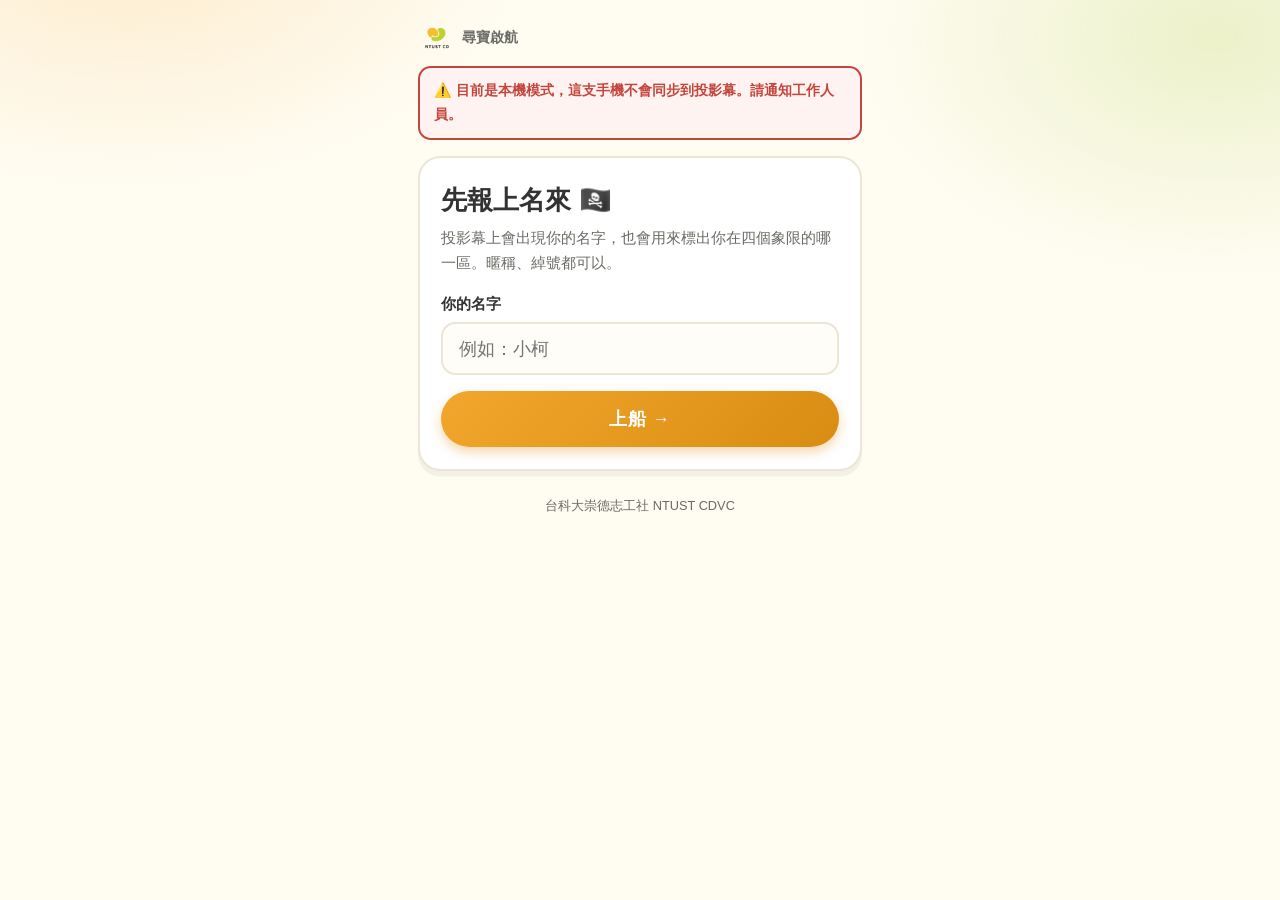
==== play.html @ 12985b8a "迎新尋寶網站：投影幕主控、手機同步、四關流程 投影幕 (stage.html) 用鍵盤跑完 56 個畫面，新生掃 QR 進 play.html 輸入名字後跟著主持人的節奏作答；兩端透過 Firebas" ====
<!DOCTYPE html>
<html lang="zh-Hant">
<head>
<meta charset="UTF-8">
<meta name="viewport" content="width=device-width, initial-scale=1, viewport-fit=cover">
<title>尋寶啟航｜新生入口 - 台科大崇德志工社迎新</title>
<meta name="robots" content="noindex">
<meta name="theme-color" content="#FFFCF2">
<link rel="icon" href="assets/logo1.webp">
<link rel="stylesheet" href="assets/theme.css">
<style>
  body{
    background:var(--cream);
    color:var(--ink);
    min-height:100vh;
    line-height:1.7;
  }
  body::before{
    content:"";
    position:fixed;
    inset:0;
    z-index:-1;
    background:
      radial-gradient(40rem 26rem at 10% -8%, rgba(242,167,44,.20), transparent 62%),
      radial-gradient(36rem 24rem at 95% 4%, rgba(169,206,59,.22), transparent 62%);
  }

  .wrap{
    width:100%;
    max-width:30rem;
    margin:0 auto;
    padding:1rem 1.1rem 3rem;
  }

  /* ---------- 上方狀態列 ---------- */
  .top{
    display:flex;
    align-items:center;
    gap:.6rem;
    padding:.6rem .2rem 1rem;
    font-size:.85rem;
    font-weight:800;
    color:var(--ink-soft);
  }
  .top img{width:2rem;height:auto;}
  .top .me{margin-left:auto;color:var(--green-dark);}

  .card{
    background:var(--card);
    border:2px solid var(--line);
    border-radius:1.4rem;
    padding:1.35rem;
    box-shadow:0 .35rem 0 rgba(51,51,51,.06);
  }

  h1{margin:.2rem 0 .5rem;font-size:1.65rem;font-weight:900;line-height:1.35;}
  h2{margin:0 0 1rem;font-size:1.25rem;font-weight:900;line-height:1.5;}
  p{margin:0 0 .9rem;}
  .quiet{color:var(--ink-soft);font-size:.92rem;}

  /* ---------- 輸入名字 ---------- */
  .field label{display:block;margin-bottom:.35rem;font-size:.95rem;font-weight:800;}
  .field input{
    width:100%;
    padding:.85rem 1rem;
    border:2px solid var(--line);
    border-radius:.9rem;
    background:#FFFDF7;
    font-family:inherit;
    font-size:1.15rem;
    color:inherit;
  }
  .field input:focus{outline:none;border-color:var(--orange);background:#fff;}
  .err{display:block;margin-top:.4rem;font-size:.85rem;font-weight:700;color:var(--err);}

  .btn--big{width:100%;padding:1rem;font-size:1.1rem;margin-top:1rem;}

  /* ---------- 題目 ---------- */
  .qnum{
    font-size:.82rem;
    font-weight:900;
    letter-spacing:.14em;
    color:var(--orange-dark);
  }
  .opts{list-style:none;margin:0;padding:0;display:grid;gap:.55rem;}
  .opt{
    display:flex;
    align-items:center;
    gap:.7rem;
    width:100%;
    padding:.9rem 1rem;
    border:2px solid var(--line);
    border-radius:1rem;
    background:#fff;
    color:inherit;
    font-family:inherit;
    font-size:1.02rem;
    line-height:1.45;
    text-align:left;
    cursor:pointer;
  }
  .opt:active{transform:scale(.98);}
  .opt__k{
    flex:none;
    width:1.9rem;height:1.9rem;
    display:grid;place-items:center;
    border-radius:50%;
    background:#F4EFE0;
    font-size:.8rem;font-weight:900;
    color:var(--ink-soft);
  }
  .opt.on{border-color:var(--green-dark);background:rgba(169,206,59,.16);}
  .opt.on .opt__k{background:var(--green-dark);color:#fff;}

  .sent{
    margin-top:1rem;
    padding:.7rem 1rem;
    border-radius:.8rem;
    background:rgba(169,206,59,.16);
    font-weight:800;
    font-size:.95rem;
    text-align:center;
    color:var(--green-dark);
  }

  /* ---------- 結果 ---------- */
  .rhead{
    text-align:center;
    padding:1.5rem 1.2rem;
    border-radius:1.4rem 1.4rem 0 0;
    background:linear-gradient(160deg,rgba(242,167,44,.18),rgba(169,206,59,.22));
    border:2px solid var(--line);
    border-bottom:none;
  }
  .rhead .e{display:block;font-size:3.5rem;line-height:1.2;}
  .rhead h1{margin:.2rem 0 0;}
  .rhead .en{margin:0;font-size:.85rem;font-weight:700;color:var(--ink-soft);letter-spacing:.04em;}
  .rbody{
    border:2px solid var(--line);
    border-top:none;
    border-radius:0 0 1.4rem 1.4rem;
    background:var(--card);
    padding:1.35rem;
    box-shadow:0 .35rem 0 rgba(51,51,51,.06);
  }
  .tag{
    margin:0 0 1rem;
    padding:.7rem .9rem;
    border-left:.3rem solid var(--green);
    background:rgba(169,206,59,.12);
    border-radius:.25rem .7rem .7rem .25rem;
    font-weight:800;
  }
  .traits{display:flex;flex-wrap:wrap;gap:.35rem;list-style:none;margin:1rem 0 0;padding:0;}
  .traits li{
    padding:.22rem .75rem;
    border-radius:999px;
    background:#F4EFE0;
    font-size:.82rem;font-weight:700;
    color:var(--ink-soft);
  }

  /* ---------- 看投影幕 ---------- */
  .look{text-align:center;}
  .look .e{display:block;font-size:3.5rem;line-height:1.3;}
  .look h1{margin:.3rem 0 .4rem;}
  .mission{
    margin-top:1rem;
    padding:.9rem 1rem;
    border-left:.3rem solid var(--orange);
    background:rgba(242,167,44,.12);
    border-radius:.25rem .7rem .7rem .25rem;
    text-align:left;
    font-weight:700;
  }

  .foot{margin-top:1.5rem;text-align:center;font-size:.8rem;color:var(--ink-soft);}
  .warn{
    margin-bottom:1rem;
    padding:.7rem .9rem;
    border-radius:.8rem;
    background:#FFF3F1;
    border:2px solid var(--err);
    font-size:.88rem;
    font-weight:700;
    color:var(--err);
  }
</style>
</head>
<body>
<main class="wrap">

  <div class="top">
    <img src="assets/logo1.webp" alt="崇德志工社">
    <span id="where">尋寶啟航</span>
    <span class="me" id="me"></span>
  </div>

  <div class="warn" id="warn" hidden></div>
  <div id="view"></div>

  <p class="foot">台科大崇德志工社 NTUST CDVC</p>
</main>

<script src="assets/config.js"></script>
<script src="assets/quiz-data.js"></script>
<script src="assets/cards-data.js"></script>
<script src="assets/net.js"></script>
<script>
(function () {
  "use strict";

  var QUIZ = window.CDVC_QUIZ;
  var CARDS = window.CDVC_CARDS;
  var NET = window.CDVC_NET;

  var $ = function (id) { return document.getElementById(id); };
  var KEYS = "ABCDEFGHIJKLMNOPQRSTUVWXYZ";

  function esc(s) {
    return String(s == null ? "" : s).replace(/[&<>"]/g, function (c) {
      return { "&": "&amp;", "<": "&lt;", ">": "&gt;", '"': "&quot;" }[c];
    });
  }

  var NAME_KEY = "cdvc:name:" + NET.room;

  var me = { name: "", answers: {} };
  var state = null;
  var draft = null;      // 複選題還沒送出的選擇
  var lastKey = "";      // 畫面有變才重畫，不然打字打到一半會被洗掉

  try { me.name = localStorage.getItem(NAME_KEY) || ""; } catch (e) { /* 無痕 */ }

  /* ============================================================
     畫面
     ============================================================ */
  function screenKey() {
    if (!me.name) { return "join"; }
    if (!state) { return "wait"; }
    if (state.kind === "question") { return "q" + state.qi + ":" + state.sub; }
    if (state.kind === "map" || state.kind === "persona" ||
        (state.kind === "key" && state.i !== undefined && state.part === "q1")) { return "result"; }
    return state.part + ":" + state.kind + ":" + (state.mi == null ? "" : state.mi) + ":" + (state.sub || "");
  }

  function render(force) {
    var k = screenKey();
    if (!force && k === lastKey) { return; }
    lastKey = k;

    $("me").textContent = me.name ? "👋 " + me.name : "";
    $("where").textContent = state && state.label ? partName() : "尋寶啟航";

    if (!me.name) { return void ($("view").innerHTML = viewJoin()); }
    if (!state) { return void ($("view").innerHTML = viewWait()); }

    if (state.kind === "question") {
      $("view").innerHTML = state.sub === "answer" ? viewQuestion() : viewSent();
      return;
    }
    if (state.part === "q1" && (state.kind === "map" || state.kind === "persona" || state.kind === "key")) {
      $("view").innerHTML = viewResult();
      return;
    }
    $("view").innerHTML = viewLook();
  }

  function partName() {
    return {
      intro: "尋寶啟航",
      q1: "第一關・羅盤",
      q2: "第二關・補給倉庫",
      q3: "第三關・迷霧傳聲",
      q4: "第四關・船員名冊",
      end: "終章・法船啟航"
    }[state.part] || "尋寶啟航";
  }

  function viewJoin() {
    return '' +
      '<div class="card">' +
        '<h1>先報上名來 🏴‍☠️</h1>' +
        '<p class="quiet">投影幕上會出現你的名字，也會用來標出你在四個象限的哪一區。暱稱、綽號都可以。</p>' +
        '<div class="field">' +
          '<label for="i-name">你的名字</label>' +
          '<input type="text" id="i-name" maxlength="12" autocomplete="off" ' +
            'placeholder="例如：小柯" enterkeyhint="go">' +
          '<span class="err" id="e-name" hidden></span>' +
        "</div>" +
        '<button class="btn btn--big" type="button" id="b-join">上船 →</button>' +
      "</div>";
  }

  function viewWait() {
    return '' +
      '<div class="card look">' +
        '<span class="e">⚓</span>' +
        "<h1>上船了，等主持人開始</h1>" +
        '<p class="quiet">接下來的題目會出現在這裡，跟著投影幕的節奏走就好。</p>' +
      "</div>";
  }

  function viewQuestion() {
    var q = QUIZ.QUESTIONS[state.qi];
    var mine = me.answers[state.qi];
    var picked = q.multi
      ? (draft && draft.qi === state.qi ? draft.list : QUIZ.asList(mine))
      : (mine === undefined ? -1 : mine);

    return '' +
      '<div class="card">' +
        '<p class="qnum">第 ' + (state.qi + 1) + " 題 / 共 " + QUIZ.QUESTIONS.length + " 題" +
          (q.multi ? "　·　可複選" : "") + "</p>" +
        "<h2>" + esc(q.q) + "</h2>" +
        '<ul class="opts">' +
          q.opts.map(function (o, n) {
            var on = q.multi ? picked.indexOf(n) >= 0 : picked === n;
            return "<li>" +
              '<button class="opt' + (on ? " on" : "") + '" type="button" data-pick="' + n + '">' +
                '<span class="opt__k">' + (on ? "✓" : KEYS.charAt(n)) + "</span>" +
                "<span>" + esc(o.t) + "</span>" +
              "</button></li>";
          }).join("") +
        "</ul>" +
        (q.multi
          ? '<button class="btn btn--big" type="button" id="b-send">送出這題</button>'
          : "") +
        (mine !== undefined && mine !== null
          ? '<p class="sent">✓ 已送出，可以改，等主持人換下一題</p>'
          : "") +
      "</div>";
  }

  function viewSent() {
    var q = QUIZ.QUESTIONS[state.qi];
    var mine = me.answers[state.qi];
    var text = QUIZ.asList(mine).map(function (n) {
      return q.opts[n] ? q.opts[n].t : "";
    }).filter(Boolean).join("、");

    return '' +
      '<div class="card look">' +
        '<span class="e">📊</span>' +
        "<h1>大家的答案在投影幕上</h1>" +
        (text
          ? '<p class="quiet">你選的是<br><b>' + esc(text) + "</b></p>"
          : '<p class="quiet">這題你沒有作答，沒關係，繼續下一題。</p>') +
      "</div>";
  }

  function viewResult() {
    if (!Object.keys(me.answers).length) {
      return '<div class="card look"><span class="e">🧭</span><h1>這一輪你沒作答</h1>' +
             '<p class="quiet">沒關係，抬頭看投影幕，下一關一起玩。</p></div>';
    }
    var t = QUIZ.TYPES[QUIZ.typeOf(me.answers)];
    return '' +
      '<div class="rhead">' +
        '<p class="qnum">你的志工人格是</p>' +
        '<span class="e">' + t.emoji + "</span>" +
        "<h1>" + esc(t.name) + "</h1>" +
        '<p class="en">' + esc(t.en) + "</p>" +
      "</div>" +
      '<div class="rbody">' +
        '<p class="tag">' + esc(t.tagline) + "</p>" +
        "<p>" + esc(t.desc) + "</p>" +
        '<ul class="traits">' +
          t.traits.map(function (x) { return "<li>" + esc(x) + "</li>"; }).join("") +
        "</ul>" +
        '<p class="sent" style="margin-top:1.2rem">📽️ 到投影幕上找找你在哪一區</p>' +
      "</div>";
  }

  function viewLook() {
    var body = {
      intro: ["⚓", "上船了，等主持人開始", "接下來的題目會出現在這一頁，跟著投影幕的節奏走就好。"],
      q1: ["🧭", "第一關・羅盤", "等一下題目會出現在這裡，主持人說開始再作答。"],
      q2: ["🍲", "看你手上的食材卡", "投影幕會出情境，手上的卡有解的就站起來舉高，並說出卡片上寫的功效。"],
      q3: ["📣", "三隻猴子", "🙊 比劃猴只能比手畫腳　🙉 傳話猴只能說　🙈 猜題猴閉眼睛猜。"],
      q4: ["📸", "大合照", "往中間靠，食材卡舉起來，看鏡頭！"],
      end: ["⛵", "法船啟航", "抬頭看投影幕。"]
    }[state.part] || ["🗺️", "看投影幕", "跟著主持人的節奏走。"];

    var mission = "";
    if (state.kind === "mission" && state.mi !== null && CARDS.MISSIONS[state.mi]) {
      var m = CARDS.MISSIONS[state.mi];
      mission = '<div class="mission">' + m.icon + "　" + esc(m.situation) + "</div>";
    }

    return '' +
      '<div class="card look">' +
        '<span class="e">' + body[0] + "</span>" +
        "<h1>" + esc(body[1]) + "</h1>" +
        '<p class="quiet">' + esc(body[2]) + "</p>" +
        mission +
      "</div>";
  }

  /* ============================================================
     互動
     ============================================================ */
  document.addEventListener("click", function (e) {
    var join = e.target.closest("#b-join");
    if (join) { return void doJoin(); }

    var pick = e.target.closest("[data-pick]");
    if (pick) { return void doPick(Number(pick.getAttribute("data-pick"))); }

    var send = e.target.closest("#b-send");
    if (send) { return void doSendMulti(); }
  });

  document.addEventListener("keydown", function (e) {
    if (e.key === "Enter" && e.target.id === "i-name") { doJoin(); }
  });

  function doJoin() {
    var input = $("i-name");
    var name = (input.value || "").trim().replace(/\s+/g, " ");
    if (!name) {
      $("e-name").hidden = false;
      $("e-name").textContent = "請輸入名字";
      input.focus();
      return;
    }
    me.name = name;
    try { localStorage.setItem(NAME_KEY, name); } catch (err) { /* 無痕 */ }

    NET.savePlayer({ name: name, joinedAt: Date.now() })["catch"](function () {
      showWarn("名字送不出去，請確認網路後重新整理。");
    });
    render(true);
  }

  function doPick(n) {
    if (!state || state.kind !== "question" || state.sub !== "answer") { return; }
    var qi = state.qi;
    var q = QUIZ.QUESTIONS[qi];

    if (!q.multi) {
      me.answers[qi] = n;
      NET.saveAnswer(qi, n)["catch"](function () { showWarn("答案送不出去，請確認網路。"); });
      render(true);
      return;
    }

    // 複選：先在本機記著，按了送出才寫回去
    var list = (draft && draft.qi === qi) ? draft.list.slice() : QUIZ.asList(me.answers[qi]).slice();
    var at = list.indexOf(n);

    if (at >= 0) { list.splice(at, 1); }
    else if (q.opts[n].none) { list = [n]; }
    else {
      list = list.filter(function (x) { return !q.opts[x].none; });
      list.push(n);
    }

    draft = { qi: qi, list: list };
    render(true);
  }

  function doSendMulti() {
    if (!state || state.kind !== "question") { return; }
    var qi = state.qi;
    var list = (draft && draft.qi === qi) ? draft.list : [];
    me.answers[qi] = list;
    NET.saveAnswer(qi, list)["catch"](function () { showWarn("答案送不出去，請確認網路。"); });
    draft = null;
    render(true);
  }

  function showWarn(msg) {
    $("warn").hidden = false;
    $("warn").textContent = "⚠️ " + msg;
  }

  /* ============================================================
     連線
     ============================================================ */
  NET.onStatus = function (ok) {
    if (ok) { $("warn").hidden = true; }
    else { showWarn("和投影幕斷線了，等一下網路回來就會自動接上。"); }
  };

  NET.init("play").then(function (r) {
    if (r.mode !== "firebase") {
      showWarn("目前是本機模式，這支手機不會同步到投影幕。請通知工作人員。");
    }
    if (me.name) {
      NET.savePlayer({ name: me.name, joinedAt: Date.now() })["catch"](function () {});
    }
    render(true);

    // 手機重整過的話，把自己先前的作答撈回來，結果頁才算得準
    NET.loadMe().then(function (mine) {
      if (!mine) { return; }
      if (mine.name && !me.name) { me.name = mine.name; }
      if (mine.answers) {
        Object.keys(mine.answers).forEach(function (qi) {
          if (me.answers[qi] === undefined) { me.answers[qi] = mine.answers[qi]; }
        });
      }
      render(true);
    })["catch"](function () { /* 撈不到就當作沒作答過 */ });
  });

  NET.onState(function (s) {
    state = s;
    render(false);
  });

  render(true);
})();
</script>
</body>
</html>
---- assets/theme.css ----
/* ============================================================
   共用樣式：色票沿用社網 quiz.html，另外加一組給投影幕用的深色調。
   投影機的對比通常比螢幕差，深底亮字在後排看起來最清楚。
   ============================================================ */
:root{
  /* 社團色 */
  --orange:#F2A72C;
  --orange-dark:#D98C12;
  --green:#A9CE3B;
  --green-dark:#82A821;
  --ink:#333333;
  --ink-soft:#6b6b66;
  --cream:#FFFCF2;
  --card:#ffffff;
  --line:#EDE6D4;
  --err:#C4453B;

  /* 投影幕：夜海與藏寶圖 */
  --sea:#0B1B2B;
  --sea-2:#12293F;
  --sea-3:#1B3A57;
  --gold:#F5C451;
  --parchment:#F6E7C6;
  --foam:#CFE6F2;

  --font:"Noto Sans TC","PingFang TC","Microsoft JhengHei",-apple-system,
         BlinkMacSystemFont,"Segoe UI",sans-serif;
}

*,*::before,*::after{box-sizing:border-box;}

body{
  margin:0;
  font-family:var(--font);
  line-height:1.6;
  -webkit-font-smoothing:antialiased;
}

[hidden]{display:none!important;}

/* ---------- 按鈕 ---------- */
.btn{
  display:inline-flex;
  align-items:center;
  justify-content:center;
  gap:.45rem;
  padding:.8rem 1.6rem;
  border:none;
  border-radius:999px;
  background:linear-gradient(135deg,var(--orange),var(--orange-dark));
  color:#fff;
  font-family:inherit;
  font-size:1.02rem;
  font-weight:900;
  letter-spacing:.04em;
  cursor:pointer;
  text-decoration:none;
  box-shadow:0 .3rem .7rem rgba(217,140,18,.35);
  transition:transform .18s ease, box-shadow .18s ease, filter .18s ease;
}
.btn:hover{transform:translateY(-.15rem);box-shadow:0 .5rem 1rem rgba(217,140,18,.4);}
.btn:focus-visible{outline:3px solid var(--ink);outline-offset:3px;}
.btn[disabled]{filter:grayscale(.6);opacity:.6;cursor:not-allowed;transform:none;}

.btn--ghost{
  background:transparent;
  color:var(--ink-soft);
  border:2px solid var(--line);
  box-shadow:none;
  font-weight:700;
  font-size:.9rem;
  padding:.6rem 1.2rem;
}
.btn--ghost:hover{color:var(--ink);border-color:var(--ink-soft);box-shadow:none;}

/* ---------- QR ---------- */
.qr{
  display:block;
  background:#fff;
  border-radius:.75rem;
  padding:.5rem;
  line-height:0;
}
.qr svg{display:block;width:100%;height:auto;}

@media (prefers-reduced-motion:reduce){
  *{transition:none!important;animation:none!important;}
}
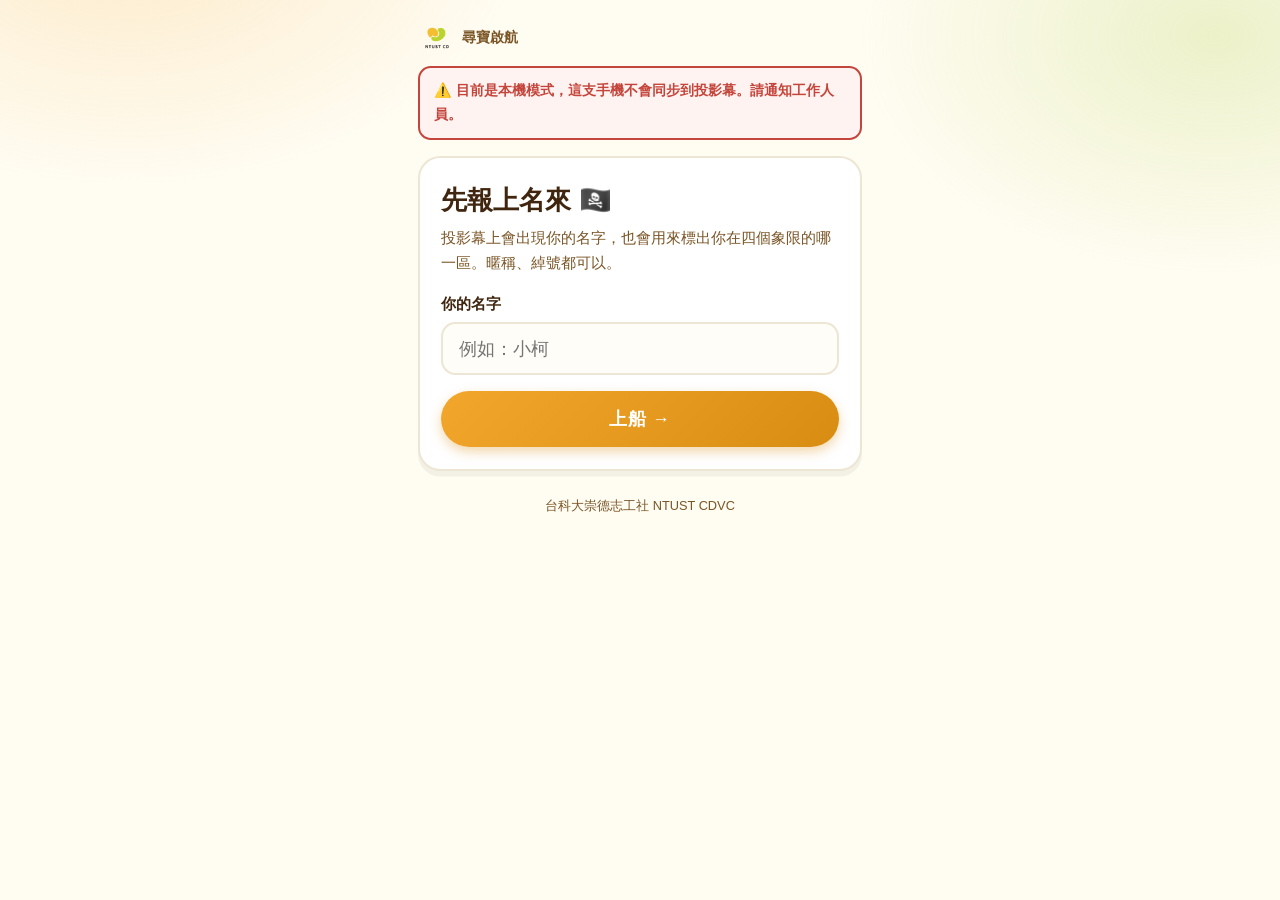
==== commit 073c3174: "改劇情線與配色，Firebase 設定移出版本庫 劇情改成一條線：認識自己 → 找到同伴 → 實踐服務 → 發現寶藏就在自己身上。 第四關從「大合照」變成「開箱」，箱子裡沒有金幣，只有剛剛拍的那張照片" ====
--- a/play.html
+++ b/play.html
@@ -202,7 +202,8 @@
   <p class="foot">台科大崇德志工社 NTUST CDVC</p>
 </main>
 
-<script src="assets/config.js"></script>
+<script src="assets/settings.js"></script>
+<script src="assets/firebase-config.js"></script>
 <script src="assets/quiz-data.js"></script>
 <script src="assets/cards-data.js"></script>
 <script src="assets/net.js"></script>
@@ -268,12 +269,12 @@
 
   function partName() {
     return {
-      intro: "尋寶啟航",
-      q1: "第一關・羅盤",
-      q2: "第二關・補給倉庫",
-      q3: "第三關・迷霧傳聲",
-      q4: "第四關・船員名冊",
-      end: "終章・法船啟航"
+      intro: "序章・藏寶圖",
+      q1: "第一段・認識自己",
+      q2: "第二段・找到同伴",
+      q3: "第三段・實踐服務",
+      q4: "終點・開箱",
+      end: "終章・啟航"
     }[state.part] || "尋寶啟航";
   }
 
@@ -375,11 +376,11 @@
   function viewLook() {
     var body = {
       intro: ["⚓", "上船了，等主持人開始", "接下來的題目會出現在這一頁，跟著投影幕的節奏走就好。"],
-      q1: ["🧭", "第一關・羅盤", "等一下題目會出現在這裡，主持人說開始再作答。"],
-      q2: ["🍲", "看你手上的食材卡", "投影幕會出情境，手上的卡有解的就站起來舉高，並說出卡片上寫的功效。"],
-      q3: ["📣", "三隻猴子", "🙊 比劃猴只能比手畫腳　🙉 傳話猴只能說　🙈 猜題猴閉眼睛猜。"],
-      q4: ["📸", "大合照", "往中間靠，食材卡舉起來，看鏡頭！"],
-      end: ["⛵", "法船啟航", "抬頭看投影幕。"]
+      q1: ["🧭", "第一段・認識自己", "等一下題目會出現在這裡，主持人說開始再作答。"],
+      q2: ["🍲", "第二段・找到同伴", "伙食團不只是煮飯，是用一道料理感動另一個人。投影幕出情境，手上的卡有解的就站起來舉高，說出卡片上寫的功效。"],
+      q3: ["🤝", "第三段・實踐服務", "🙊 比劃猴只能比手畫腳　🙉 傳話猴只能說　🙈 猜題猴閉眼睛猜。"],
+      q4: ["💎", "終點・開箱", "往中間靠，食材卡舉起來，看鏡頭！"],
+      end: ["⛵", "啟航", "抬頭看投影幕。"]
     }[state.part] || ["🗺️", "看投影幕", "跟著主持人的節奏走。"];
 
     var mission = "";
--- a/assets/theme.css
+++ b/assets/theme.css
@@ -1,27 +1,26 @@
-/* ============================================================
-   共用樣式：色票沿用社網 quiz.html，另外加一組給投影幕用的深色調。
-   投影機的對比通常比螢幕差，深底亮字在後排看起來最清楚。
-   ============================================================ */
 :root{
   /* 社團色 */
   --orange:#F2A72C;
   --orange-dark:#D98C12;
   --green:#A9CE3B;
   --green-dark:#82A821;
-  --ink:#333333;
-  --ink-soft:#6b6b66;
   --cream:#FFFCF2;
   --card:#ffffff;
   --line:#EDE6D4;
   --err:#C4453B;
 
-  /* 投影幕：夜海與藏寶圖 */
-  --sea:#0B1B2B;
-  --sea-2:#12293F;
-  --sea-3:#1B3A57;
-  --gold:#F5C451;
-  --parchment:#F6E7C6;
-  --foam:#CFE6F2;
+  /* 藏寶圖：曬過太陽的舊紙，配金、火橘、海水青。
+     投影幕用亮底，後排看得比深色底清楚，也更像一張地圖。 */
+  --paper:#FDF2D8;
+  --paper-2:#F7E3B4;
+  --paper-3:#EED49A;
+  --ink:#40260F;          /* 主文字：墨咖啡 */
+  --ink-2:#7A5526;        /* 次要文字 */
+  --ink-soft:#7A5526;     /* 手機端沿用的舊名字 */
+  --gold:#E9A317;
+  --amber:#F2A72C;
+  --flame:#E2621C;
+  --teal:#0E8C8F;
 
   --font:"Noto Sans TC","PingFang TC","Microsoft JhengHei",-apple-system,
          BlinkMacSystemFont,"Segoe UI",sans-serif;
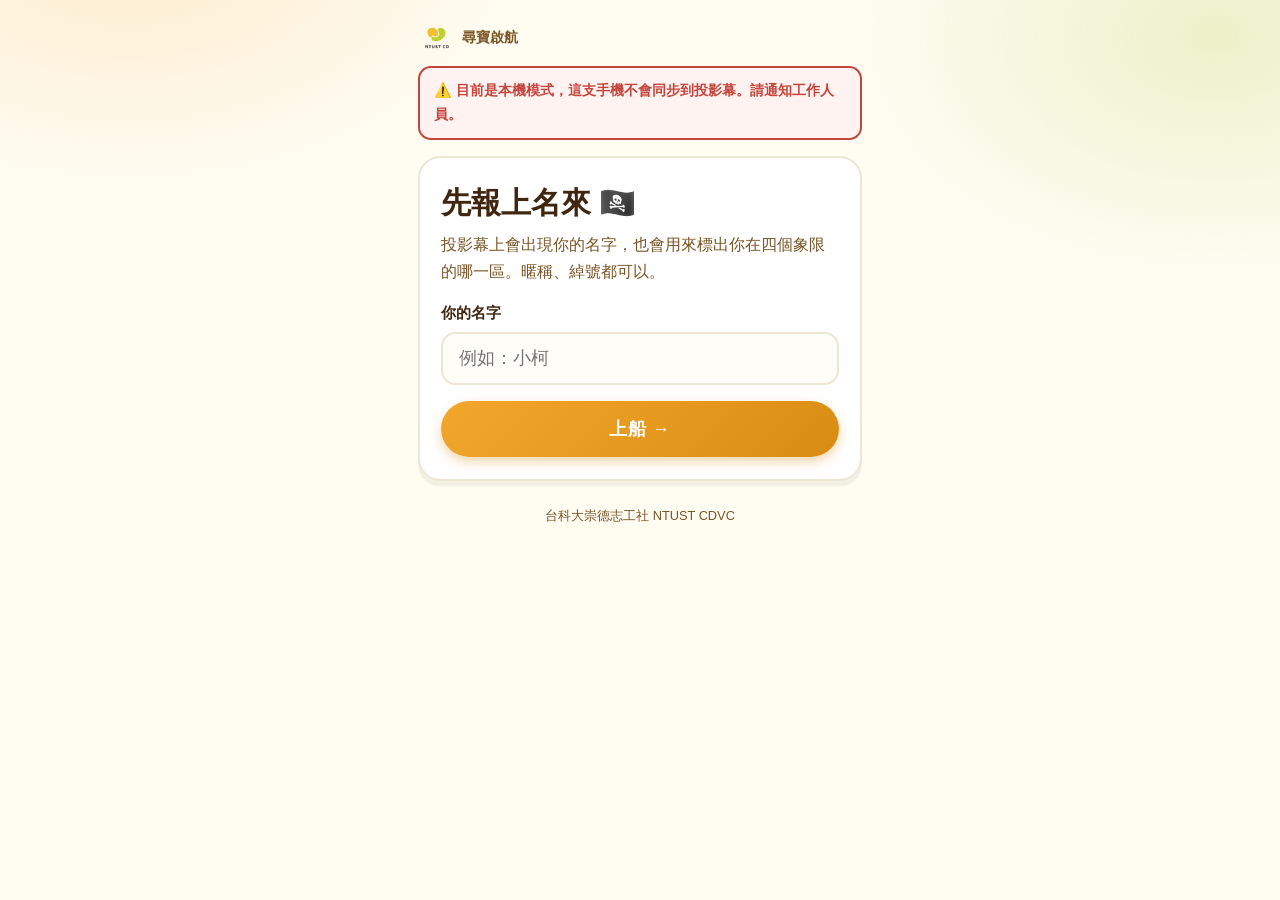
==== commit 921be4bb: "字級放大、各關配樂、影片重複播放 字級：投影幕的 root font-size 從 clamp(13px…30px) 提到 clamp(16px…36px)， 1920x1080 下由 18.6px " ====
--- a/play.html
+++ b/play.html
@@ -53,10 +53,10 @@
     box-shadow:0 .35rem 0 rgba(51,51,51,.06);
   }
 
-  h1{margin:.2rem 0 .5rem;font-size:1.65rem;font-weight:900;line-height:1.35;}
-  h2{margin:0 0 1rem;font-size:1.25rem;font-weight:900;line-height:1.5;}
+  h1{margin:.2rem 0 .5rem;font-size:1.85rem;font-weight:900;line-height:1.35;}
+  h2{margin:0 0 1rem;font-size:1.42rem;font-weight:900;line-height:1.5;}
   p{margin:0 0 .9rem;}
-  .quiet{color:var(--ink-soft);font-size:.92rem;}
+  .quiet{color:var(--ink-soft);font-size:1.02rem;}
 
   /* ---------- 輸入名字 ---------- */
   .field label{display:block;margin-bottom:.35rem;font-size:.95rem;font-weight:800;}
@@ -77,7 +77,7 @@
 
   /* ---------- 題目 ---------- */
   .qnum{
-    font-size:.82rem;
+    font-size:.92rem;
     font-weight:900;
     letter-spacing:.14em;
     color:var(--orange-dark);
@@ -94,7 +94,7 @@
     background:#fff;
     color:inherit;
     font-family:inherit;
-    font-size:1.02rem;
+    font-size:1.14rem;
     line-height:1.45;
     text-align:left;
     cursor:pointer;
@@ -118,7 +118,7 @@
     border-radius:.8rem;
     background:rgba(169,206,59,.16);
     font-weight:800;
-    font-size:.95rem;
+    font-size:1.05rem;
     text-align:center;
     color:var(--green-dark);
   }
@@ -132,9 +132,9 @@
     border:2px solid var(--line);
     border-bottom:none;
   }
-  .rhead .e{display:block;font-size:3.5rem;line-height:1.2;}
+  .rhead .e{display:block;font-size:4rem;line-height:1.2;}
   .rhead h1{margin:.2rem 0 0;}
-  .rhead .en{margin:0;font-size:.85rem;font-weight:700;color:var(--ink-soft);letter-spacing:.04em;}
+  .rhead .en{margin:0;font-size:.95rem;font-weight:700;color:var(--ink-soft);letter-spacing:.04em;}
   .rbody{
     border:2px solid var(--line);
     border-top:none;
@@ -153,16 +153,16 @@
   }
   .traits{display:flex;flex-wrap:wrap;gap:.35rem;list-style:none;margin:1rem 0 0;padding:0;}
   .traits li{
-    padding:.22rem .75rem;
+    padding:.25rem .8rem;
     border-radius:999px;
     background:#F4EFE0;
-    font-size:.82rem;font-weight:700;
+    font-size:.92rem;font-weight:700;
     color:var(--ink-soft);
   }
 
   /* ---------- 看投影幕 ---------- */
   .look{text-align:center;}
-  .look .e{display:block;font-size:3.5rem;line-height:1.3;}
+  .look .e{display:block;font-size:4rem;line-height:1.3;}
   .look h1{margin:.3rem 0 .4rem;}
   .mission{
     margin-top:1rem;
